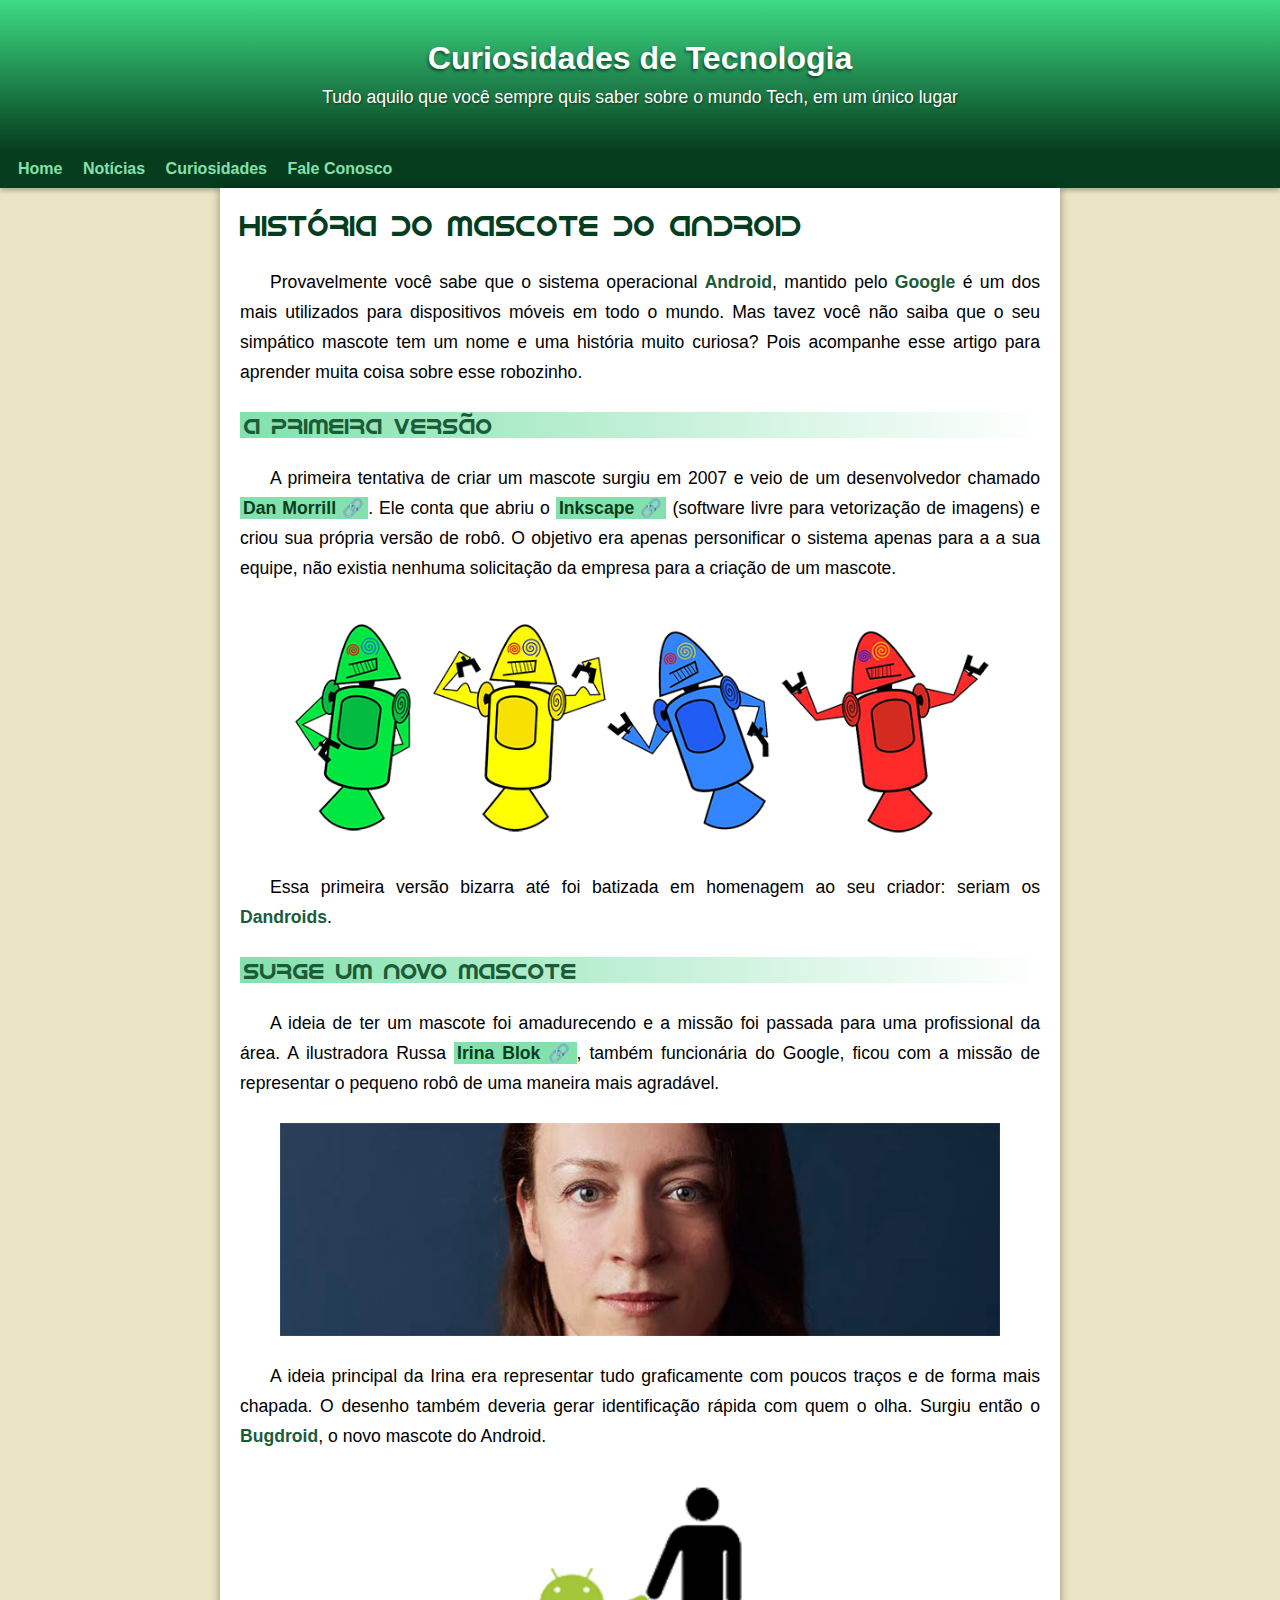
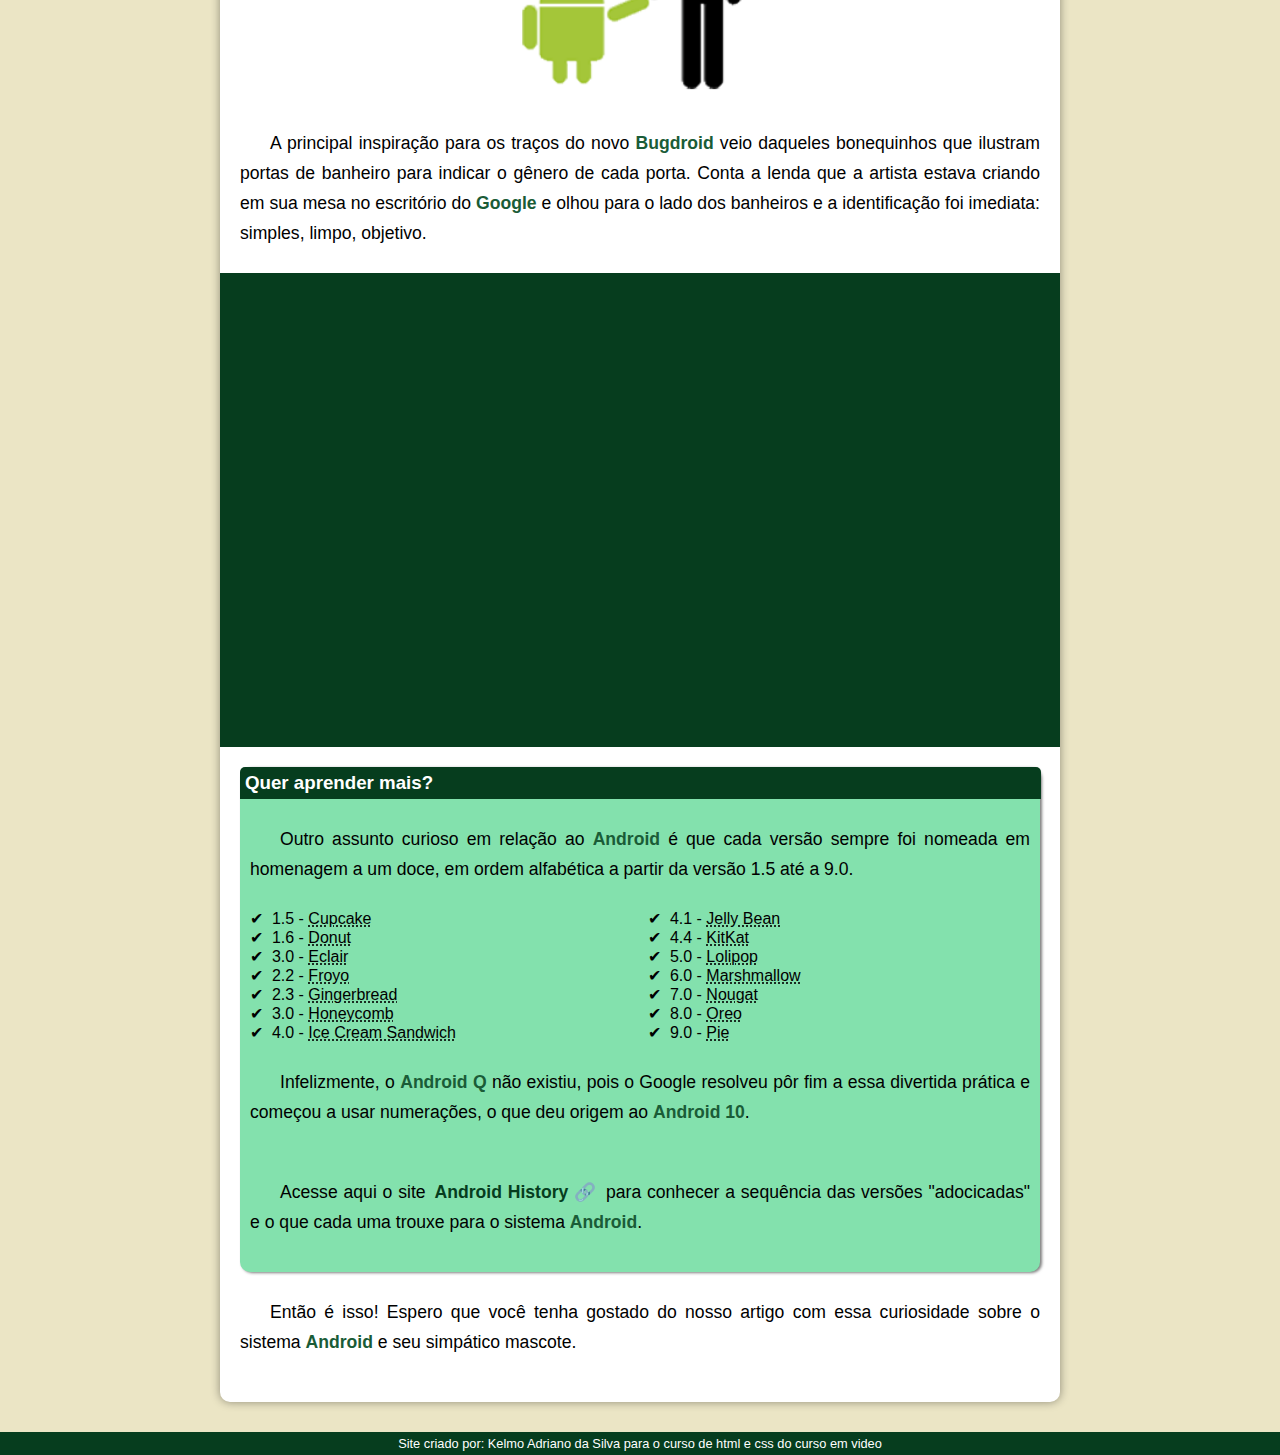
==== index.html @ 78007454 "atualizado" ====
<!DOCTYPE html>
<html lang="pt">
<head>
    <meta charset="UTF-8">
    <meta http-equiv="X-UA-Compatible" content="IE=edge">
    <meta name="viewport" content="width=device-width, initial-scale=1.0">
    <title>surgimento da mascote do android</title>
    <link rel="stylesheet" href="../projeto android/android.css">
    <link rel="shortcut icon" href="../imagens/favicon.ico" type="image/x-icon">
</head>
<body>
    <header><!--cabeçalho-->
        <h1>Curiosidades de Tecnologia</h1>
        <p>Tudo aquilo que você sempre quis saber sobre o mundo Tech, em um único lugar</p>
    </header>
    <nav><!--menu de navegação-->
        <a href="#">Home</a>
        <a href="#">Notícias</a>
        <a href="#">Curiosidades</a>
        <a href="#">Fale Conosco</a>
    </nav>
    <main><!--conteúdo principal-->
        <article><!--artigo-->
            <h1>História do Mascote do Android</h1>

            <p>Provavelmente você sabe que o sistema operacional <strong>Android</strong>, mantido pelo<strong> Google</strong> é um dos mais utilizados para dispositivos móveis em todo o mundo. Mas tavez você não saiba que o seu simpático mascote tem um nome e uma história muito curiosa? Pois acompanhe esse artigo para aprender muita coisa sobre esse robozinho.</p>

            <h2>A primeira versão</h2>

            <p>A primeira tentativa de criar um mascote surgiu em 2007 e veio de um desenvolvedor chamado <a href="https://androidcommunity.com/dan-morrill-shows-us-the-android-mascot-that-almost-was-20130103/" target="_blank" class="externo">Dan Morrill</a>. Ele conta que abriu o <a href="https://inkscape.org/pt/" target="_blank" class="externo">Inkscape</a> (software livre para vetorização de imagens) e criou sua própria versão de robô. O objetivo era apenas personificar o sistema apenas para a a sua equipe, não existia nenhuma solicitação da empresa para a criação de um mascote.</p>

            <picture>
                <source media="(max-width:600px)" srcset="../imagens/dan-droids-pq.png">
                <img src="../imagens/dan-droids.png" alt="Dandroids">
            </picture>

            <p>Essa primeira versão bizarra até foi batizada em homenagem ao seu criador: seriam os <strong>Dandroids</strong>.</p>

            <h2>Surge um novo mascote</h2>

            <p>A ideia de ter um mascote foi amadurecendo e a missão foi passada para uma profissional da área. A ilustradora Russa <a href="https://www.irinablok.com/android" target="_blank" class="externo">Irina Blok</a>, também funcionária do Google, ficou com a missão de representar o pequeno robô de uma maneira mais agradável.</p>

            <picture>
                <source media="(max-width:600px)" srcset="../imagens/irina-blok-pq.jpg">
                <img src="../imagens/irina-blok.jpg" alt="Irina block">
            </picture>

            <p>A ideia principal da Irina era representar tudo graficamente com poucos traços e de forma mais chapada. O desenho também deveria gerar identificação rápida com quem o olha. Surgiu então o <strong>Bugdroid</strong>, o novo mascote do Android.</p>

            <img src="../imagens/bugdroid.png" alt="bugdroid" id="bugdroid">

            <p>A principal inspiração para os traços do novo <strong>Bugdroid</strong> veio daqueles bonequinhos que ilustram portas de banheiro para indicar o gênero de cada porta. Conta a lenda que a artista estava criando em sua mesa no escritório do <strong>Google</strong> e olhou para o lado dos banheiros e a identificação foi imediata: simples, limpo, objetivo.</p>

            <div class="video"><iframe width="693" height="390" src="https://www.youtube.com/embed/l2UDgpLz20M" title="The next evolution of Android" frameborder="0" allow="accelerometer; autoplay; clipboard-write; encrypted-media; gyroscope; picture-in-picture; web-share" allowfullscreen></iframe></div>
            
            <aside><!--conteúdo alternativo ou secúndario-->
                <h3>Quer aprender mais?</h3>
                <p>Outro assunto curioso em relação ao <strong>Android</strong> é que cada versão sempre foi nomeada em homenagem a um doce, em ordem alfabética a partir da versão 1.5 até a 9.0.</p>
                <ul>
                    <li>1.5 - <abbr title="Bolo de copo"> Cupcake</abbr></li>
                    <li>1.6 - <abbr title="Rosquinha">Donut</abbr></li>
                    <li>3.0 - <abbr title="Bomba">Eclair</abbr></li>
                    <li>2.2 - <abbr title="Iogurte congelado">Froyo</abbr></li>
                    <li>2.3 - <abbr title="Biscoito de gengibre">Gingerbread</abbr></li>
                    <li>3.0 - <abbr title="favo de mel">Honeycomb</abbr></li>
                    <li>4.0 - <abbr title="Sanduíche de sorvete">Ice Cream Sandwich</abbr></li>
                    <li>4.1 - <abbr title="Jujuba">Jelly Bean</abbr></li>
                    <li>4.4 - <abbr title="Kitkat">KitKat</abbr></li>
                    <li>5.0 - <abbr title="Pirulito">Lolipop</abbr></li>
                    <li>6.0 - <abbr title="Marshmellow">Marshmallow</abbr></li>
                    <li>7.0 - <abbr title="Torrone">Nougat</abbr></li>
                    <li>8.0 - <abbr title="Oreo">Oreo</abbr></li>
                    <li>9.0 - <abbr title="Torta">Pie</abbr></li>
                </ul>
                <p>Infelizmente, o <strong>Android Q </strong>não existiu, pois o Google resolveu pôr fim a essa divertida prática e começou a usar numerações, o que deu origem ao <strong>Android 10</strong>.</p>
                
                <p>Acesse aqui o site <a href="https://www.android.com/intl/pt-BR_br/history/" target="_blank" class="externo">Android History</a> para conhecer a sequência das versões "adocicadas" e o que cada uma trouxe para o sistema <strong>Android</strong>.</p>
            </aside>
            <p>Então é isso! Espero que você tenha gostado do nosso artigo com essa curiosidade sobre o sistema <strong>Android</strong> e seu simpático mascote.</p>
        </article>
    </main>
    <footer>
        <p>Site criado por: Kelmo Adriano da Silva para o curso de html e css do curso em video</p>
    </footer>
</body>
</html>
---- projeto android/android.css ----
@charset "UTF-8";

@font-face {
    font-family: 'idroid';
    src: url(../fontes/idroid.otf) format(opentype);
    font-weight: normal;
}
:root{/*arvore onde se coloca todas as variáveis*/
    --cor0: #ebe5c5;/*para se criar variáveis em css coloca-se primeiro os 2 traços(--)*/
    --cor1: #83e1ad;
    --cor2: #3ddc84;
    --cor3: #2fa866;
    --cor4: #1a5c37;
    --cor5: #063d1e;

    --fonte-padrão: Arial, Verdana, Helvetica, sans-serif;
    --fonte-android: 'idroid', serif;
}
*{
    margin: 0px;
    padding: 0px;
}
a.externo::after{ /*emoji só para os links externos*/
    content: '\00A0\1f517';
}
body{
    background-color: var(--cor0);
    font-family: var(--fonte-padrão);
}
header{
    background-color: var(--cor5);
    color: white;
    min-height: 150px;
    text-align: center;
    background-image: linear-gradient(to bottom, var(--cor2), var(--cor5));
    
}
header > h1{
    font-size: 2em;
    color: white;
    padding: 40px 10px 10px 10px;
    text-shadow: -1px 2px 3px rgba(0, 0, 0, 0.507);/*text-shadow serve para colocar sombra no texto*/
}
header > p{
    font-size: 1.1em;
    min-width: 400px;
    margin: auto;
    text-shadow:1px 1px 2px rgba(0, 0, 0, 0.49);
}
nav{
    background-color: var(--cor5);
    padding: 10px;
    box-shadow: 0px 3px 4px rgba(0, 0, 0, 0.233);
}
nav >a{
    color: var(--cor1);
    text-decoration: none;
    font-weight: bold;
    padding: 8px;
    transition-duration: 0.5s;/*tempo de trânsição*/
    border-radius: 6px;
}
nav > a:hover{
    background-color: var(--cor3);
    color: var(--cor5);
}
main{
    background-color: white;
    min-width: 300px;
    max-width: 800px;
    margin: 0px auto 30px auto;
    padding: 20px;
    margin-bottom: 30px;
    border-radius: 0px 0px 10px 10px ;
    box-shadow: 0px 0px 10px rgba(0, 0, 0, 0.398);
}
main p{ /*quando não se coloca o sinal de maior indica que tds os paragráfos(neste caso) incluindo os que estão dentro de outras caixas sofreram as mesmas alterações, caso se coloca-se o sinal os "p" de outras caixas não sofreriam alterações.*/
    text-align: justify;
    text-indent: 30px;
    padding: 25px 0px;
    font-size: 1.1em;
    line-height: 30px; /*espaço entre as linhas do parágrafo*/
}
main  h1{
    color: var(--cor5);
    font-family: var(--fonte-android);
    font-size: 1.8em;
    font-weight: normal;
}
main  h2{
    color: var(--cor5);
    font-family: var(--fonte-android);
    color: var(--cor4);
    font-size: 1.4em;
    background-image: linear-gradient(to right, var(--cor1), transparent);
    padding-left: 4px;
    font-weight: normal;
}
main a{
    text-decoration: none;
    color: var(--cor5);
    font-weight: bold;
    background-color: var(--cor1);
    padding: 1px 3px;
}
main a:hover{
    color: var(--cor4);
    text-decoration: underline;
}
main strong{
    color: var(--cor4);
}
main img {
    width: 90%;
    display: block;
    margin: auto;
}
#bugdroid{
    max-width: 350px;
    display: block;
    margin: auto;
}
div.video{
    background-color: var(--cor5);
    margin: 0px -20px 20px -20px;
    padding: 10px;
    padding-bottom: 58%;/*delimitação do espaçamento interno*/
    position: relative;
}
div.video > iframe{
    position: absolute;
    top: 5%; /*posicionamento superior*/
    left: 5%;/*posicionamento esquerdo*/
    width: 90%;/*comprimento do video*/
    height: 90%;/*altura do video*/
}
aside{
    background-color: var(--cor1);
    padding: 10px;
    border-radius: 10px;
    margin-top: 15px;
    box-shadow: 2px 1px 3px rgba(0, 0, 0, 0.507);
}
aside ul{
    list-style-type: '\2714\00A0\00A0';/*simbolo de check*/
    list-style-position: inside;/*serve para colocar a lista dentro da caixa*/
    columns: 2;
}
aside>h3{
    background-color: var(--cor5);
    color: white;
    margin: -10px -11px 0px -10px;
    padding: 5px;
    border-radius: 5px 5px 0px 0px;
}
footer{
    background-color: var(--cor5);
    color: white;
    text-align: center;
    padding: 4px;
    font-size: 0.8em;
}
footer a {
    color: white;
    font-weight: bold;
}
footer a:hover{
    color: var(--cor3);
}
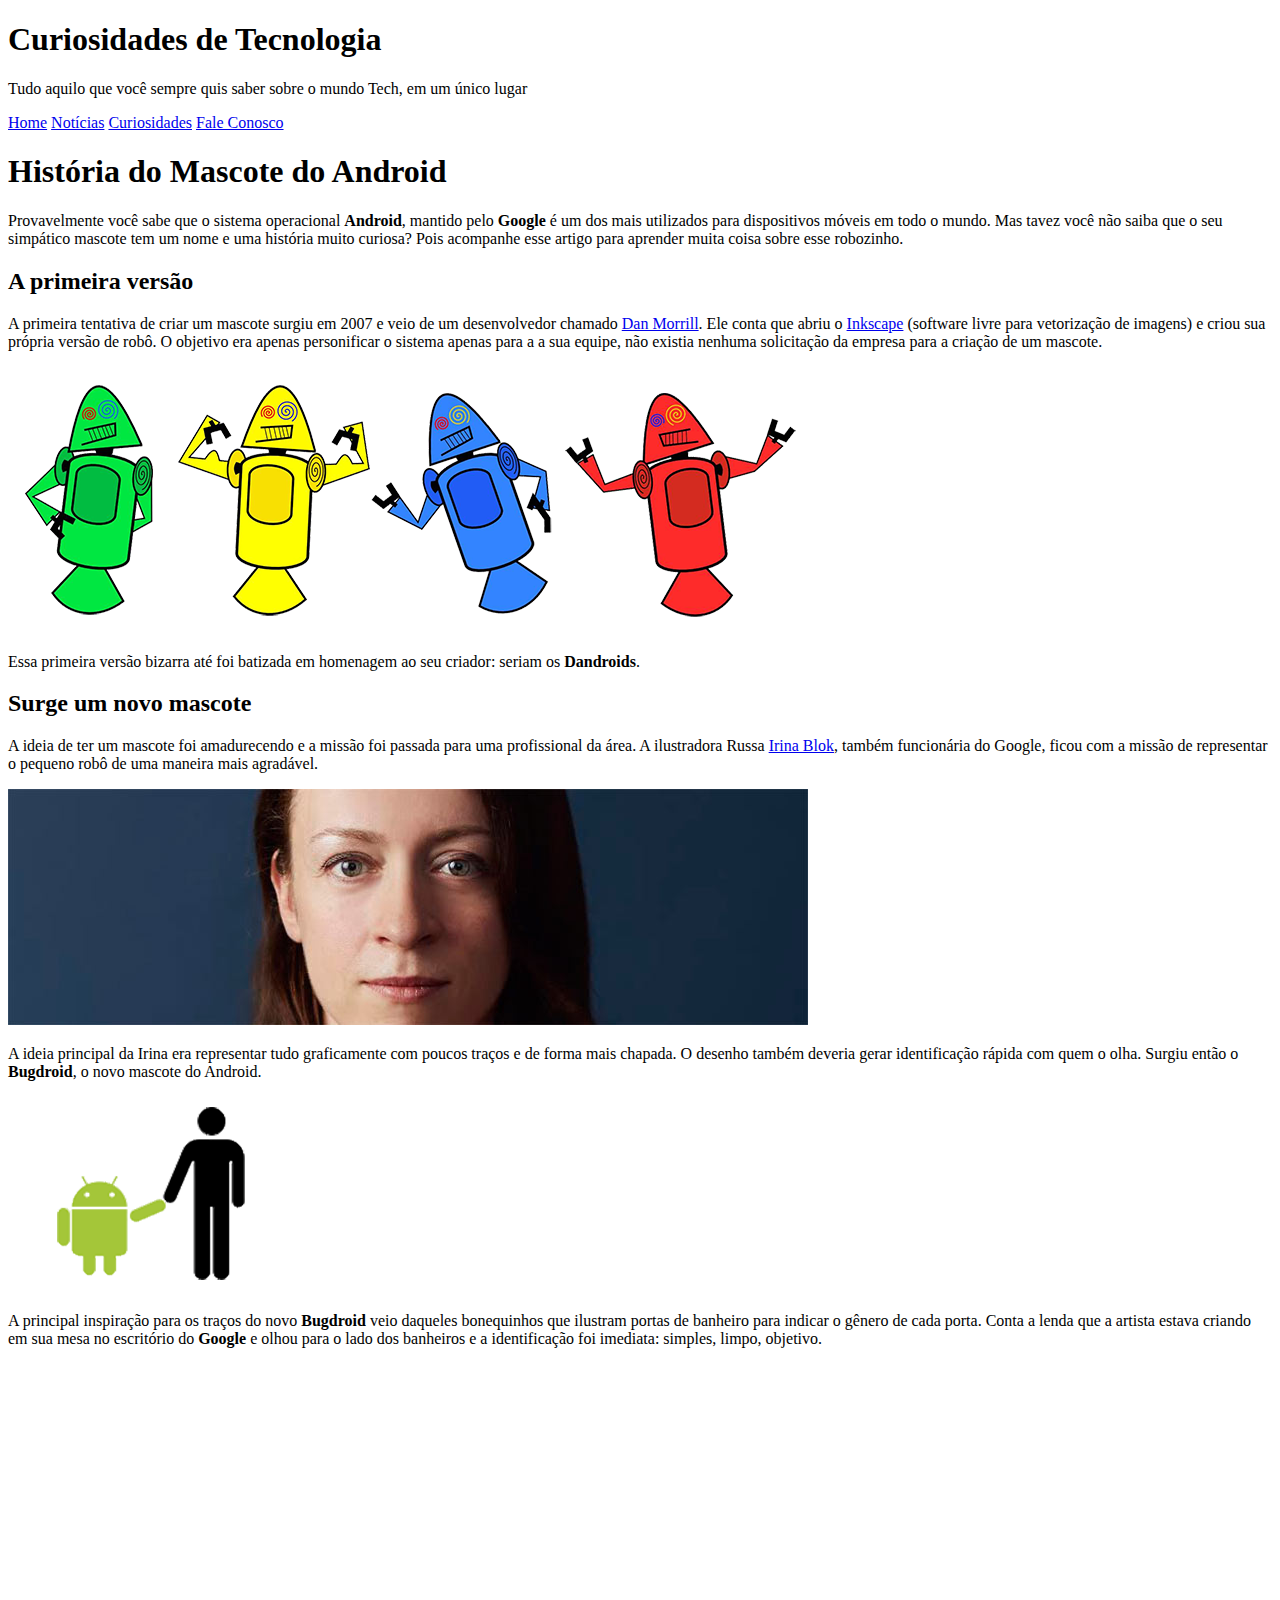
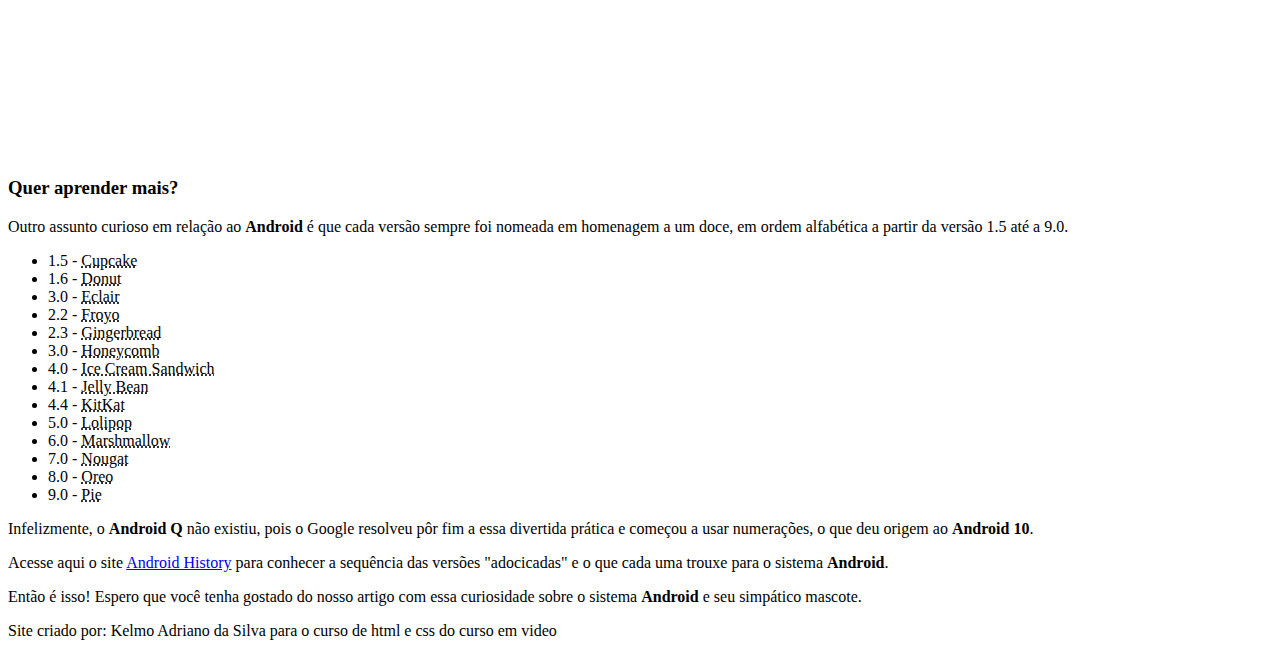
==== commit b9eb74df: "tudo certo" ====
--- a/index.html
+++ b/index.html
@@ -5,7 +5,7 @@
     <meta http-equiv="X-UA-Compatible" content="IE=edge">
     <meta name="viewport" content="width=device-width, initial-scale=1.0">
     <title>surgimento da mascote do android</title>
-    <link rel="stylesheet" href="../projeto android/android.css">
+    <link rel="stylesheet" href="../projeto-android/estilo/android.css">
     <link rel="shortcut icon" href="../imagens/favicon.ico" type="image/x-icon">
 </head>
 <body>
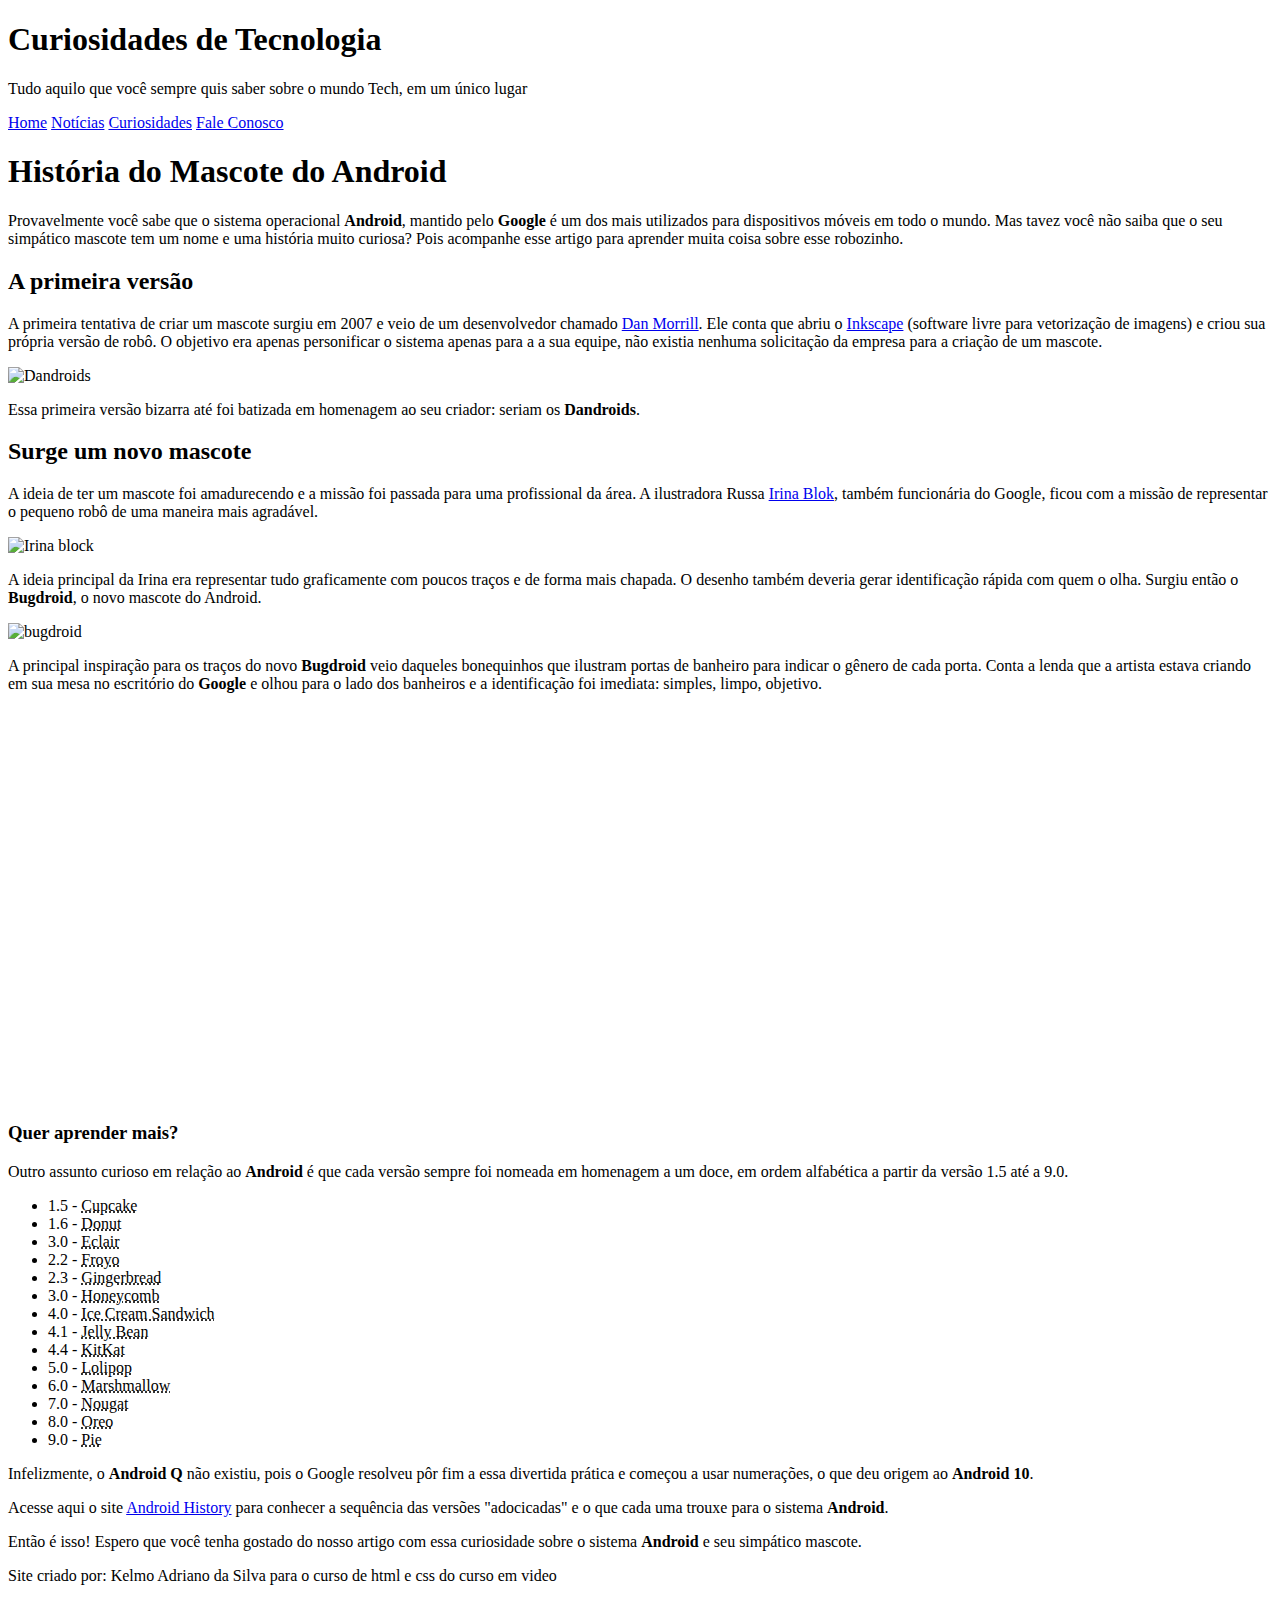
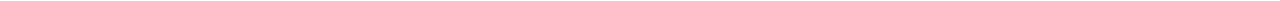
==== commit a6e346ff: "atualização" ====
--- a/index.html
+++ b/index.html
@@ -6,7 +6,7 @@
     <meta name="viewport" content="width=device-width, initial-scale=1.0">
     <title>surgimento da mascote do android</title>
     <link rel="stylesheet" href="../projeto-android/estilo/android.css">
-    <link rel="shortcut icon" href="../imagens/favicon.ico" type="image/x-icon">
+    <link rel="shortcut icon" href="../projeto-android/imagens/favicon.ico" type="image/x-icon">
 </head>
 <body>
     <header><!--cabeçalho-->
@@ -30,8 +30,8 @@
             <p>A primeira tentativa de criar um mascote surgiu em 2007 e veio de um desenvolvedor chamado <a href="https://androidcommunity.com/dan-morrill-shows-us-the-android-mascot-that-almost-was-20130103/" target="_blank" class="externo">Dan Morrill</a>. Ele conta que abriu o <a href="https://inkscape.org/pt/" target="_blank" class="externo">Inkscape</a> (software livre para vetorização de imagens) e criou sua própria versão de robô. O objetivo era apenas personificar o sistema apenas para a a sua equipe, não existia nenhuma solicitação da empresa para a criação de um mascote.</p>
 
             <picture>
-                <source media="(max-width:600px)" srcset="../imagens/dan-droids-pq.png">
-                <img src="../imagens/dan-droids.png" alt="Dandroids">
+                <source media="(max-width:600px)" srcset="../projeto-android/imagens/dan-droids-pq.png">
+                <img src="../projeto-android/imagens/dan-droids.png" alt="Dandroids">
             </picture>
 
             <p>Essa primeira versão bizarra até foi batizada em homenagem ao seu criador: seriam os <strong>Dandroids</strong>.</p>
@@ -41,13 +41,13 @@
             <p>A ideia de ter um mascote foi amadurecendo e a missão foi passada para uma profissional da área. A ilustradora Russa <a href="https://www.irinablok.com/android" target="_blank" class="externo">Irina Blok</a>, também funcionária do Google, ficou com a missão de representar o pequeno robô de uma maneira mais agradável.</p>
 
             <picture>
-                <source media="(max-width:600px)" srcset="../imagens/irina-blok-pq.jpg">
-                <img src="../imagens/irina-blok.jpg" alt="Irina block">
+                <source media="(max-width:600px)" srcset="../projeto-android/imagens/irina-blok-pq.jpg">
+                <img src="../projeto-android/imagens/irina-blok.jpg" alt="Irina block">
             </picture>
 
             <p>A ideia principal da Irina era representar tudo graficamente com poucos traços e de forma mais chapada. O desenho também deveria gerar identificação rápida com quem o olha. Surgiu então o <strong>Bugdroid</strong>, o novo mascote do Android.</p>
 
-            <img src="../imagens/bugdroid.png" alt="bugdroid" id="bugdroid">
+            <img src="../projeto-android/imagens/bugdroid.png" alt="bugdroid" id="bugdroid">
 
             <p>A principal inspiração para os traços do novo <strong>Bugdroid</strong> veio daqueles bonequinhos que ilustram portas de banheiro para indicar o gênero de cada porta. Conta a lenda que a artista estava criando em sua mesa no escritório do <strong>Google</strong> e olhou para o lado dos banheiros e a identificação foi imediata: simples, limpo, objetivo.</p>
 
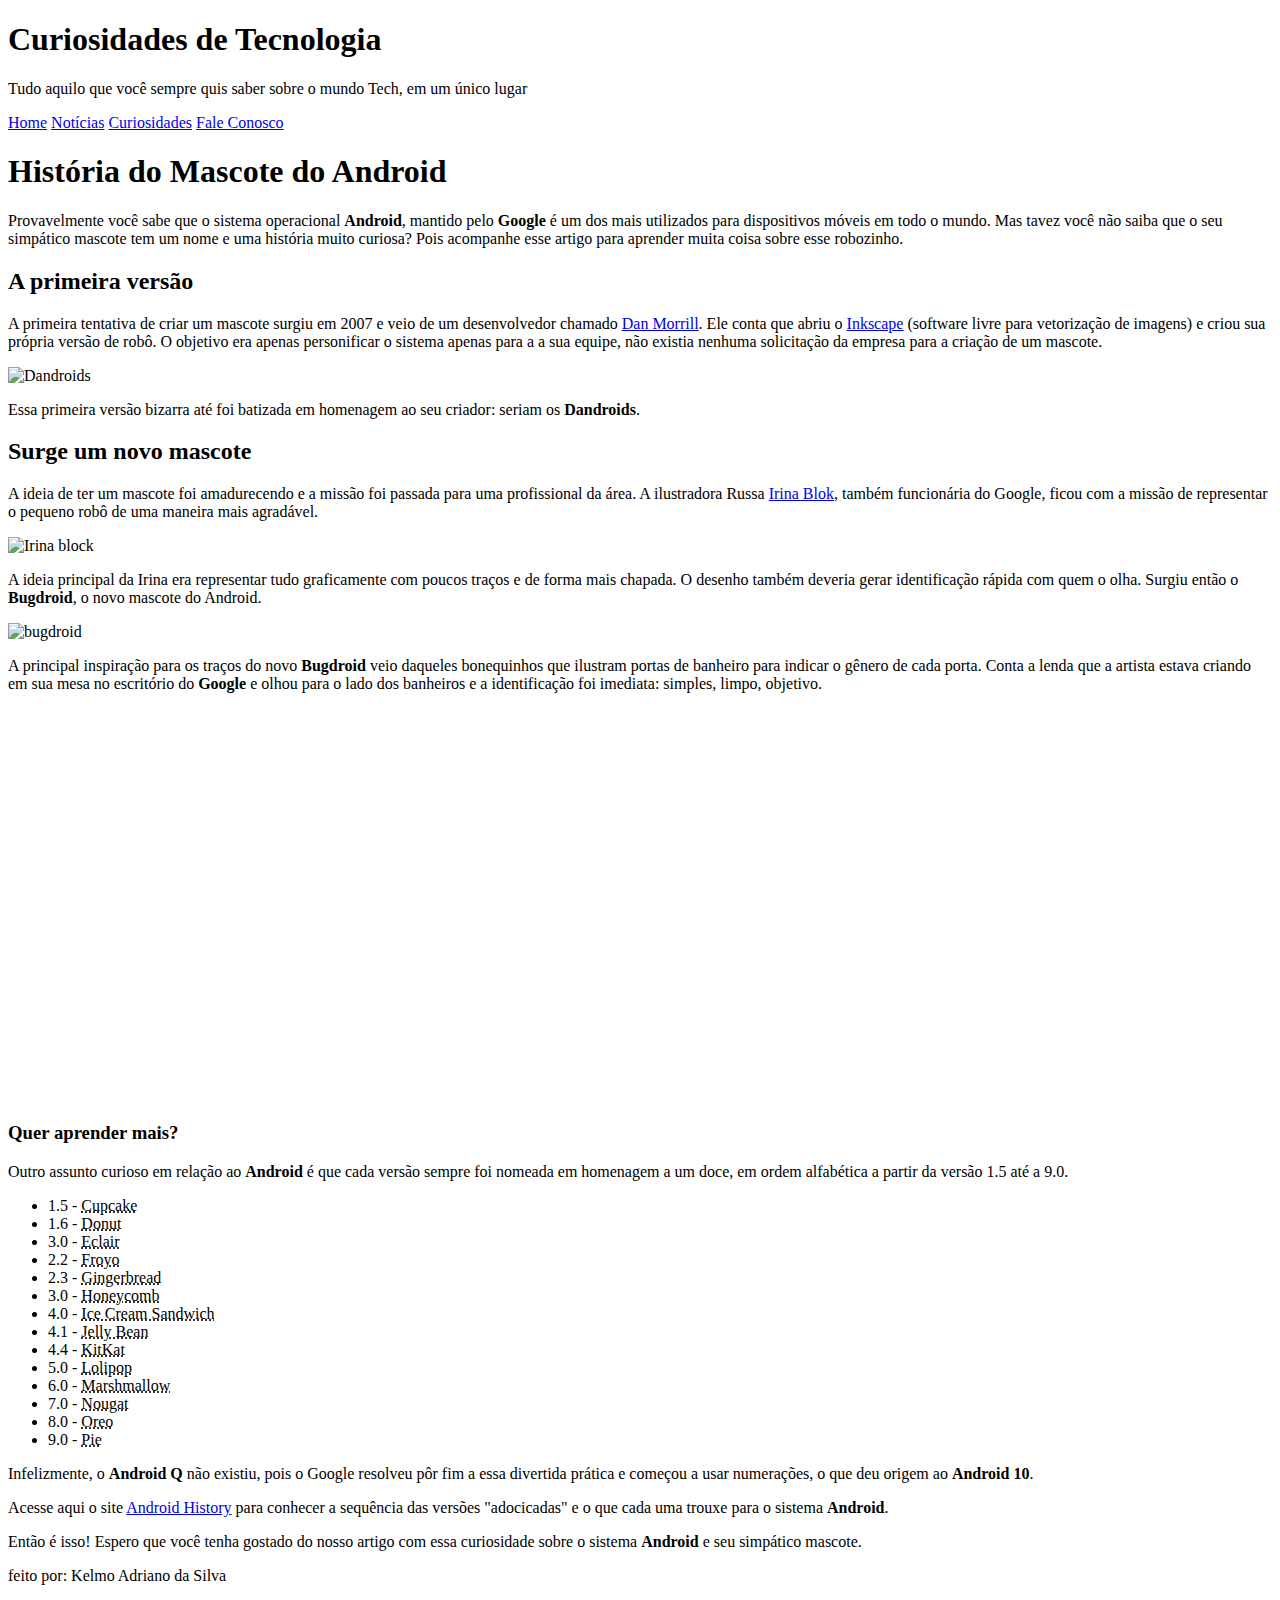
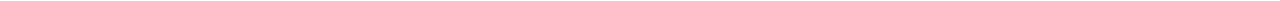
==== commit 8424c365: "atualizado" ====
--- a/index.html
+++ b/index.html
@@ -80,7 +80,7 @@
         </article>
     </main>
     <footer>
-        <p>Site criado por: Kelmo Adriano da Silva para o curso de html e css do curso em video</p>
+        <p>feito por: Kelmo Adriano da Silva</p>
     </footer>
 </body>
 </html>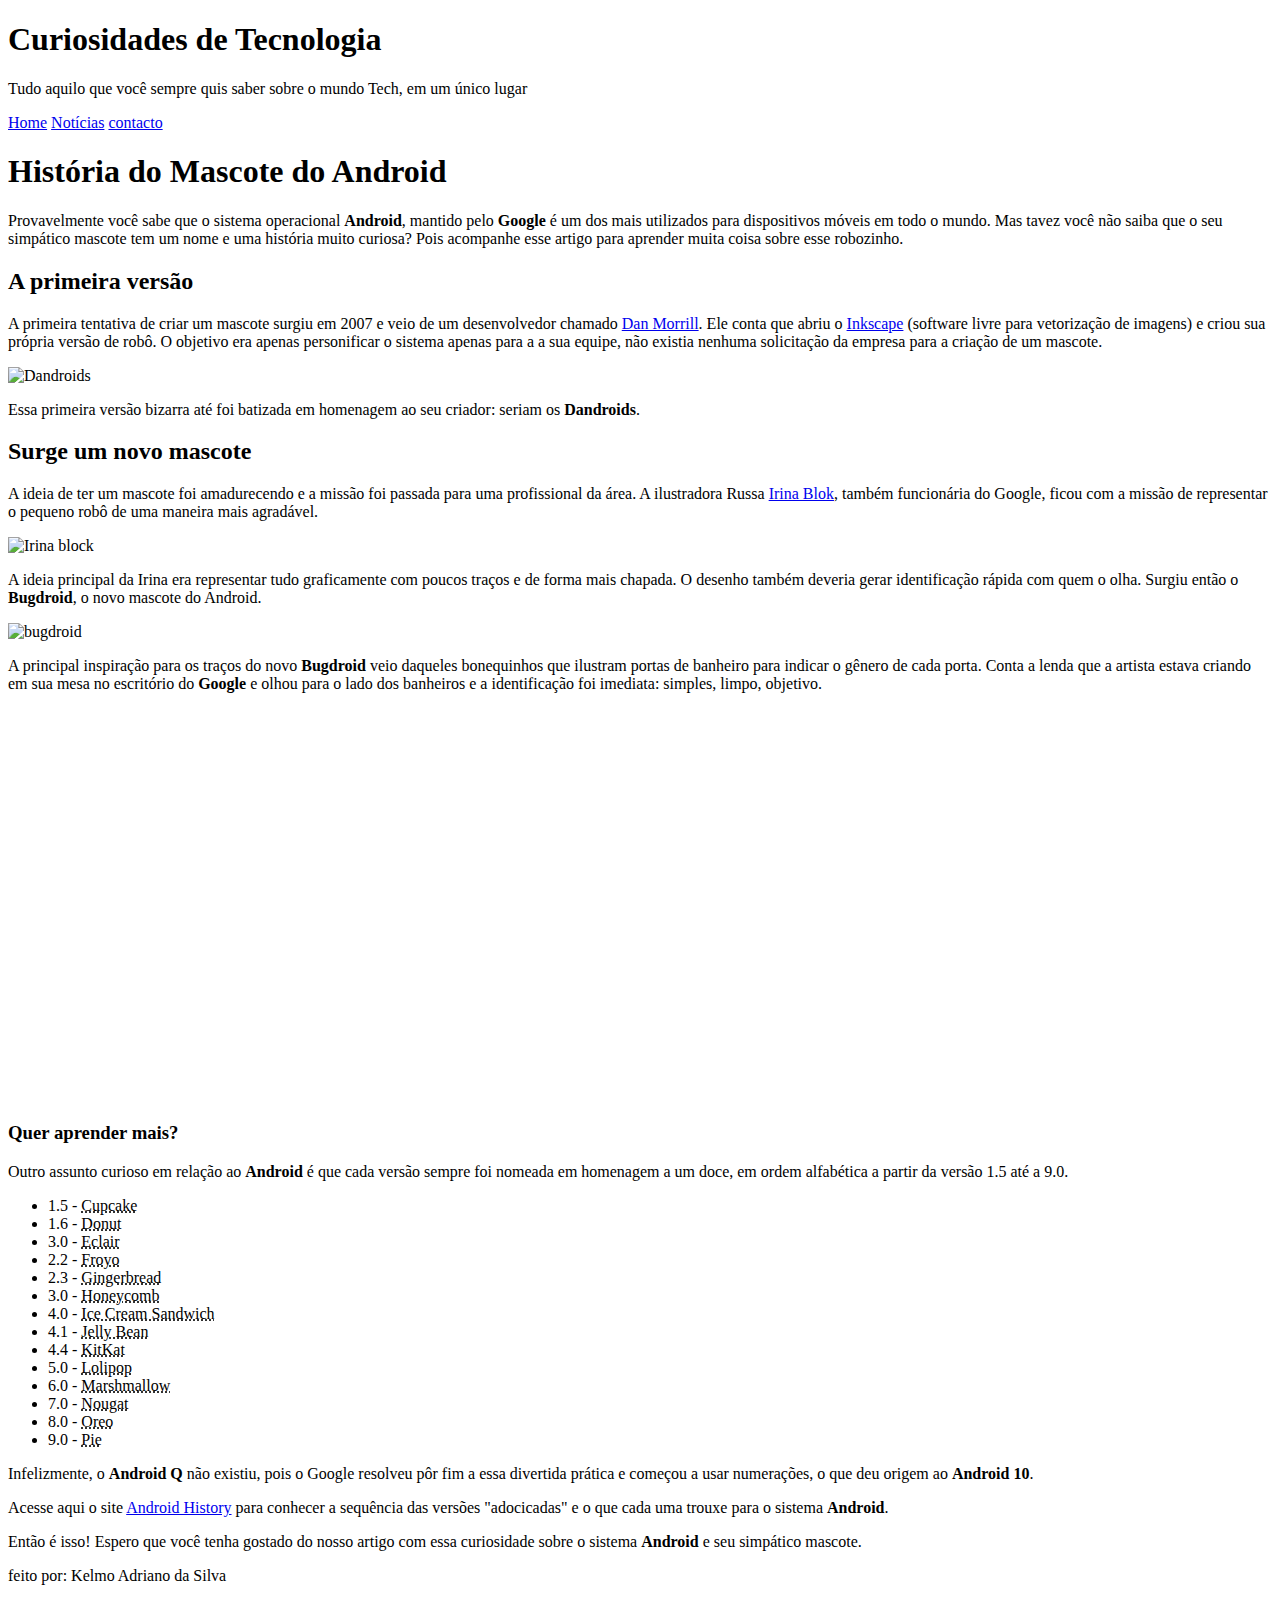
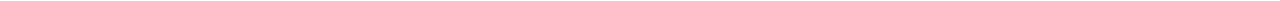
==== commit 4fc2b0c5: "atualizado" ====
--- a/index.html
+++ b/index.html
@@ -16,8 +16,7 @@
     <nav><!--menu de navegação-->
         <a href="#">Home</a>
         <a href="#">Notícias</a>
-        <a href="#">Curiosidades</a>
-        <a href="#">Fale Conosco</a>
+        <a href="#">contacto</a>
     </nav>
     <main><!--conteúdo principal-->
         <article><!--artigo-->
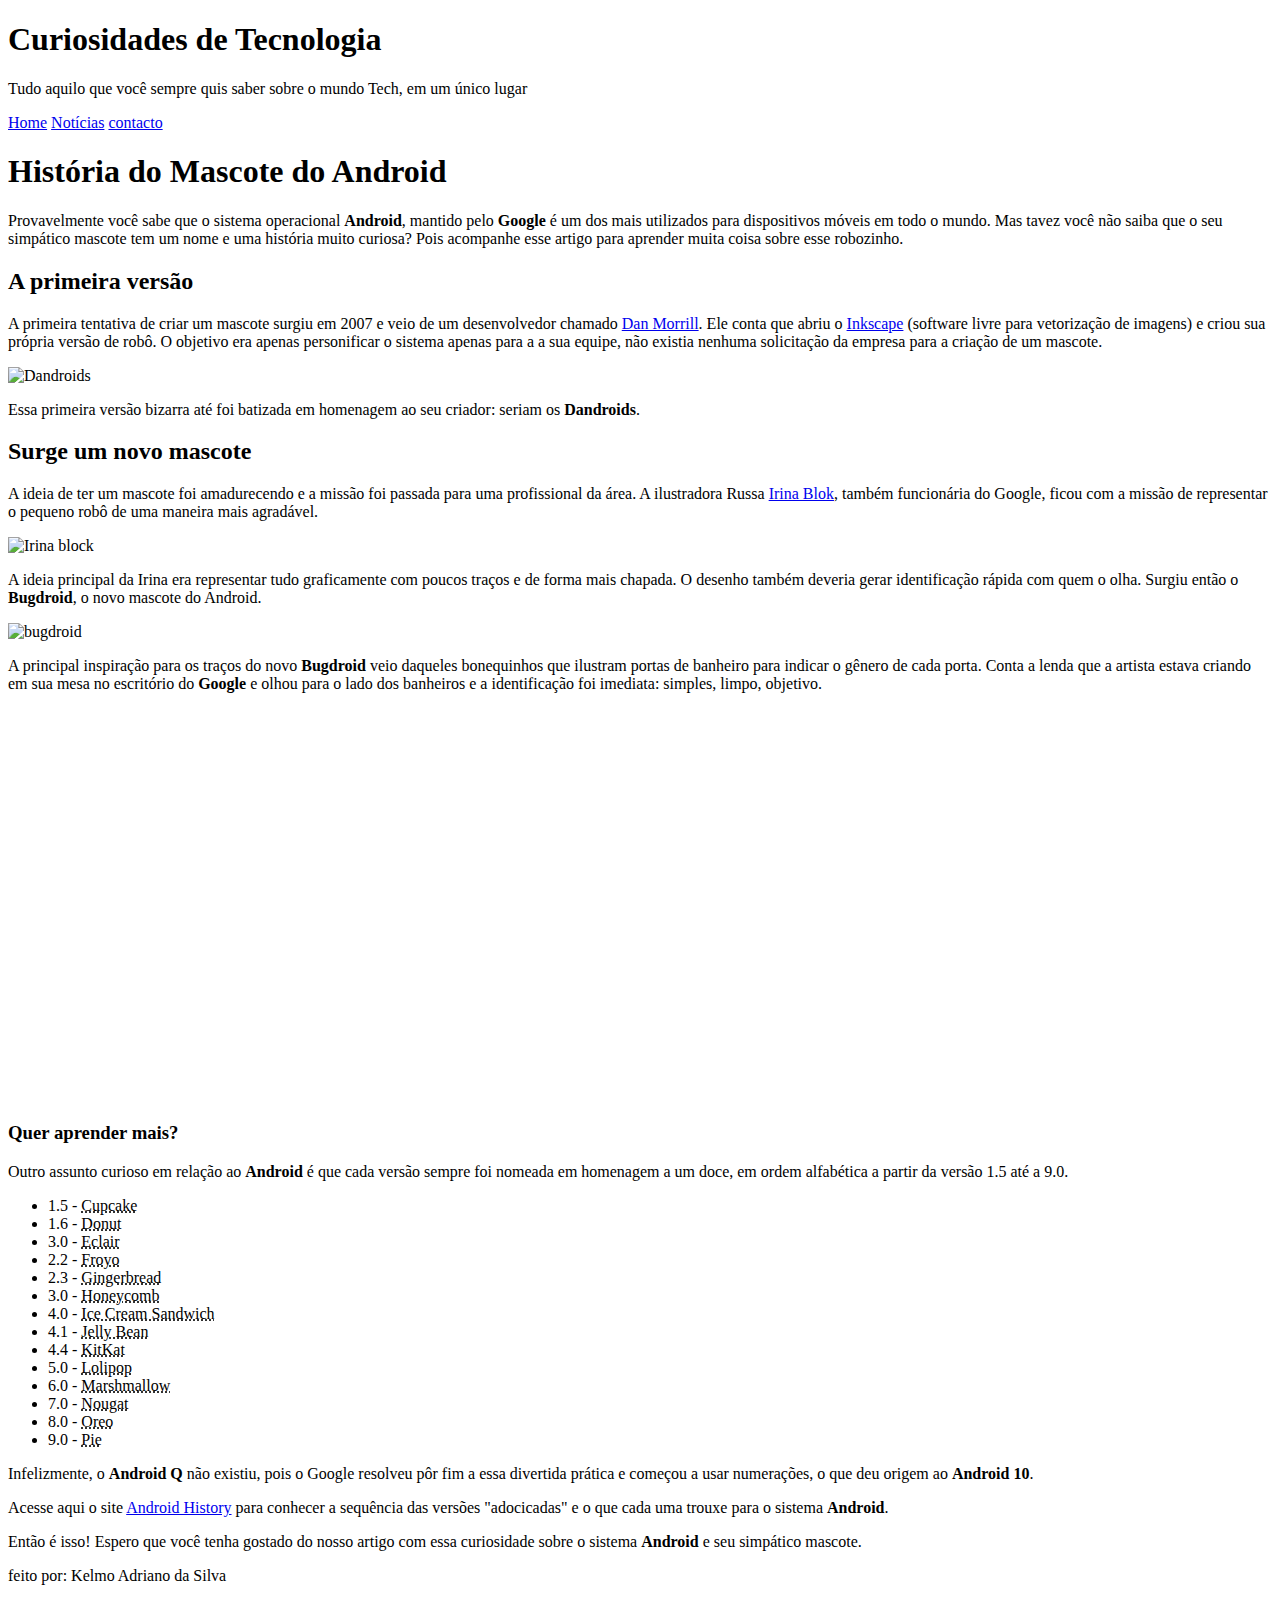
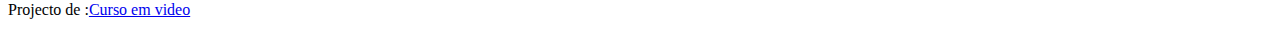
==== commit 3959643f: "atualizado" ====
--- a/index.html
+++ b/index.html
@@ -80,6 +80,7 @@
     </main>
     <footer>
         <p>feito por: Kelmo Adriano da Silva</p>
+        <p>Projecto de :<a href="https://www.cursoemvideo.com">Curso em video</a></p>
     </footer>
 </body>
 </html>